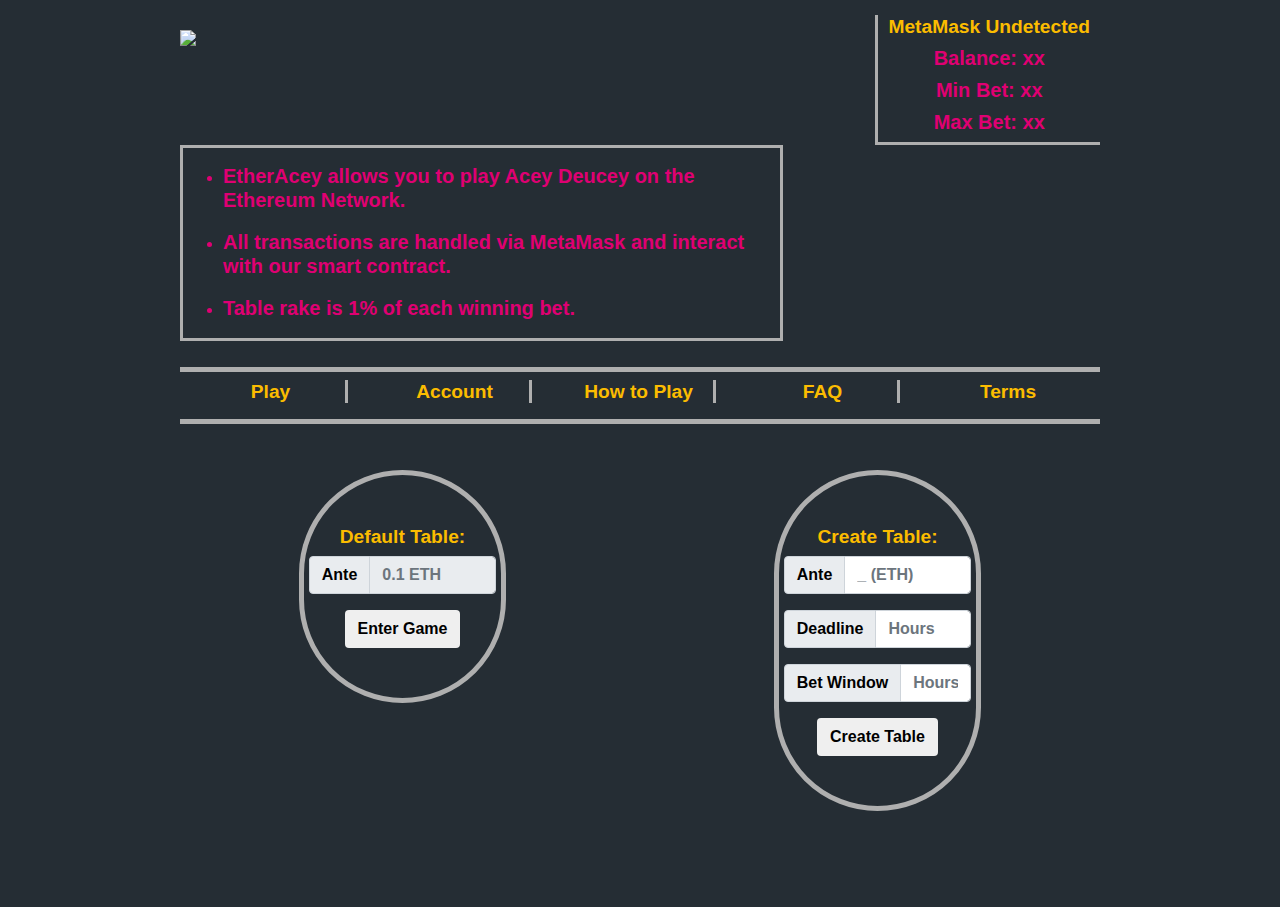
==== index.html @ 68fb79f9 "Update index.html" ====
<!doctype html>
<html lang="en">
  <head>
    <!-- Required meta tags -->
    <meta charset="utf-8">
    <meta name="viewport" content="width=device-width, initial-scale=1, shrink-to-fit=no">

    <!-- Bootstrap CSS -->
    <link rel="stylesheet" href="https://maxcdn.bootstrapcdn.com/bootstrap/4.0.0/css/bootstrap.min.css" integrity="sha384-Gn5384xqQ1aoWXA+058RXPxPg6fy4IWvTNh0E263XmFcJlSAwiGgFAW/dAiS6JXm" crossorigin="anonymous">
    <link rel="stylesheet" type="text/css" href="style.css">

    <style>
    .form {
      padding-bottom:10%;
      margin-top:10%;
      margin-right:10%;
      padding-left:10%;
    }
    label{
      display: inline-block;
      float: left;
      clear: left;
      width: 50%;
      text-align: left;
    }
    input {
      display: inline-block;
      float: left;
      width:50%;
    }
    button {
      display:block;
    }
    </style>

    <title>Home</title>
  </head>
  <body>
    
    <div class="container">
      
      <div class="row">
        <div class="col-lg-10 main">
          
          <div class="header">

            <div class="row">
              <div class="col-lg-12">
                
                <div class="logo float-left">
                  <img src="img/logo4.png" class="img-fluid">
                </div>

                <div class="meta float-right text-center">
                  <h4 id="metamask">MetaMask Undetected</h4>
                  <h5>Balance: <span>xx</span></h5>
                  <h5>Min Bet: <span>xx</span></h5>
                  <h5>Max Bet: <span>xx</span></h5>
                </div>

              </div>
            </div>

            <div class="row">
              <div class="desc col-lg-8">
                <ul style="border:3px #afafaf solid;padding-top:1rem;">
                  <li><h5>EtherAcey allows you to play Acey Deucey on the Ethereum Network.</h5></li>
                  <li><h5>All transactions are handled via MetaMask and interact with our smart contract.</h5></li>
                  <li><h5>Table rake is 1% of each winning bet.</h5></li>
                </ul>
              </div>
            </div>

            <div class="row">
              <div class="col-lg-12">
                <ul class="nav justify-content-center nav-justified">
                  <li class="nav-item">
                    <a class="nav-link active" href="#"><h4>Play</h4></a>
                  </li>
                  <li class="nav-item">
                    <a class="nav-link" href="./depositWithdraw.html"><h4>Account</h4></a>
                  </li>                  
                  <li class="nav-item">
                    <a class="nav-link" href="#"><h4>How to Play</h4></a>
                  </li>
                  <li class="nav-item">
                    <a class="nav-link" href="#"><h4>FAQ</h4></a>
                  </li>
                  <li class="nav-item">
                    <a class="nav-link t" href="#"><h4>Terms</h4></a>
                  </li>
                </ul>    
              </div>
            </div>

          </div>    

          <div class="row tp">
            <div class="col-lg-3 cent">
              <div class="home_table text-center">
                <tr>
                  <h4>Default Table: </h4>
<div class="input-group mb-3">
  <div class="input-group-prepend">
    <span class="input-group-text" id="basic-addon1">Ante</span>
  </div>
  <input type="text" class="form-control" placeholder="0.1 ETH" disabled aria-label="Username" aria-describedby="basic-addon1">
</div>
                  <center><button class="btn" onclick="window.location.href='./gamePage.html'">Enter Game</button></center>

                </tr>
              </div>
            </div>

            <div class="col-lg-3 cent">
              <div class="home_table text-center">
                <tr>
                  <h4>Create Table: </h4>

<div class="input-group mb-3">
  <div class="input-group-prepend">
    <span class="input-group-text" id="basic-addon1">Ante</span>
  </div>
  <input type="text" class="form-control" placeholder="_ (ETH)" aria-label="Username" aria-describedby="basic-addon1">
</div>

<div class="input-group mb-3">
  <div class="input-group-prepend">
    <span class="input-group-text" id="basic-addon1">Deadline</span>
  </div>
  <input type="text" class="form-control" placeholder="Hours" aria-label="Username" aria-describedby="basic-addon1">
</div>

<div class="input-group mb-3">
  <div class="input-group-prepend">
    <span class="input-group-text" id="basic-addon1">Bet Window</span>
  </div>
  <input type="text" class="form-control" placeholder="Hours" aria-label="Username" aria-describedby="basic-addon1">
</div>
                  <center><button class="btn">Create Table</button></center>
                </tr>
              </div>
            </div>
          </div>

        </div>
      </div>

    </div>

    <!-- jQuery first, then Popper.js, then Bootstrap JS -->
    <script src="https://code.jquery.com/jquery-3.2.1.slim.min.js" integrity="sha384-KJ3o2DKtIkvYIK3UENzmM7KCkRr/rE9/Qpg6aAZGJwFDMVNA/GpGFF93hXpG5KkN" crossorigin="anonymous"></script>
    <script src="https://cdnjs.cloudflare.com/ajax/libs/popper.js/1.12.9/umd/popper.min.js" integrity="sha384-ApNbgh9B+Y1QKtv3Rn7W3mgPxhU9K/ScQsAP7hUibX39j7fakFPskvXusvfa0b4Q" crossorigin="anonymous"></script>
    <script src="https://maxcdn.bootstrapcdn.com/bootstrap/4.0.0/js/bootstrap.min.js" integrity="sha384-JZR6Spejh4U02d8jOt6vLEHfe/JQGiRRSQQxSfFWpi1MquVdAyjUar5+76PVCmYl" crossorigin="anonymous"></script>
    <script src="js/metamask.js"></script>    
    <script src="js/getURLParameters.js"></script>
    <script src="js/transaction.js"></script>
    <script src="js/contractFunctions.js"></script>
    <script src="js/EtherAccy.js"></script>    
    <script src="js/main.js"></script>
  </body>
</html>
---- style.css ----
body{
    background: #252D34;
}

h4{
	color: #FBBC00;
	font-size:1.2rem !important;
}

h5{
	color: #DF0072;
}

h4, h5, span, p, input, input[placeholder], button {
    font-weight: bold !important;
}

#basic-addon1 {
  color:black !important;
}

.main{
	float: none;
	margin: 0 auto;
	padding-bottom: 50px;
	padding-top: 15px;
}
.logo{
    width: 300px;
    padding-top: 10px;
}
.meta{
    border-left: 3px solid #afafaf;
    border-bottom: 3px solid #afafaf;
    padding: 0px 10px;
}
.desc{
    padding-bottom: 10px;
}
.desc li{
	padding-bottom: 10px;
    color: #DF0072;
}
.nav{
    border-top: 5px solid #afafaf;
    border-bottom: 5px solid #afafaf;
}
.nav li a {
	color: #439539;
}
.nav li a h4{
    border-right: 3px solid #afafaf;
}
.t h4{
    border-right: none!important;
}
.tp{
	padding-top: 5%;
	padding-bottom: 5%;
	
}
.cent{
	margin: 0 auto;
}
.home_table{
	border: 5px solid #afafaf;
	border-radius: 152px;
    padding: 50px 5px;
}

/* Table main page */
.table_main_page{

}
.pot{
    margin: 0 auto;
    border: 5px solid #afafaf;
    padding: 15px;
    margin-top: 20px;
    margin-bottom: 20px;
}
.card{
    margin-left: 23px;
    border: 2px solid;
    padding: 15px;
}
.cards{
	list-style: none;
	text-align: center;
    margin: 0 auto;
}
.cards li {
	float: left;
}
.player-parent{
    margin-left: auto;
    margin-right: auto;
}
.players{
	list-style: none;
	text-align: center;
    margin: 0 auto;
    padding: 30px 0 10px 0;
}
.players li {
	float: left;
    border-right: 3px solid #afafaf;
}
.players li h4{
    padding: 5px;
}
.players li:last-child {
	border-right: none;
}
.bettor{
	display: inline-block;
	position: absolute;
}
.bettor img{
    width: 20px;
    margin-left: 23px;
}
.bettor h5{
    padding: 5px;
}

/* Bettor page */
.players-det{
	list-style: none;
	margin: 0 auto;
    padding: 30px 0 10px 0;
}
.stat-det{
	display: inline-block;
    border: 3px solid #afafaf;
    padding: 3px;
}

textarea {
  resize:none;
  overflow:hidden;	
}

.selectedBox {
  background-color:black;
}	

#betPageData {
  display:none;
}
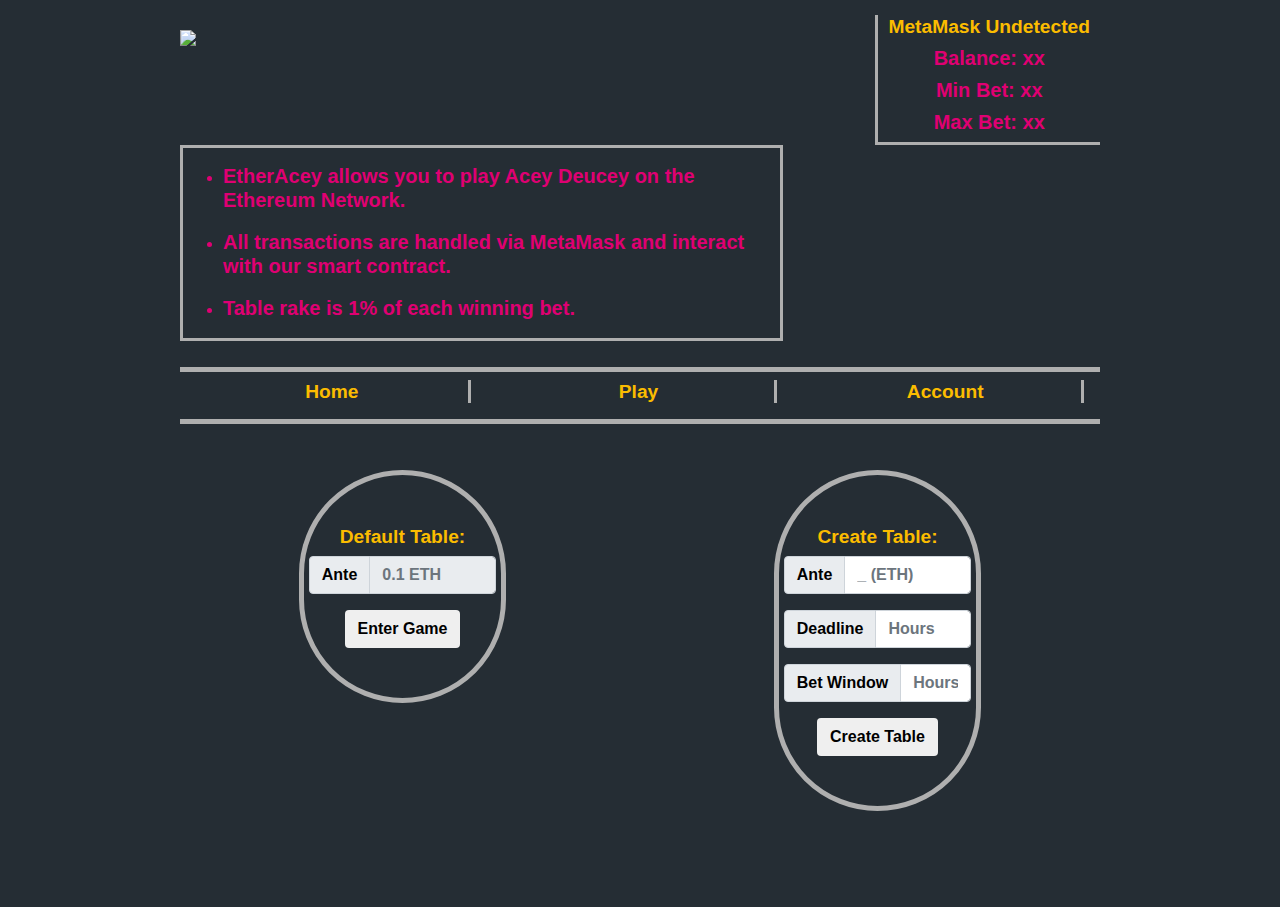
==== commit d7f366eb: "Update index.html" ====
--- a/index.html
+++ b/index.html
@@ -74,20 +74,14 @@
             <div class="row">
               <div class="col-lg-12">
                 <ul class="nav justify-content-center nav-justified">
-                  <li class="nav-item">
-                    <a class="nav-link active" href="#"><h4>Play</h4></a>
+                 <li class="nav-item">
+                    <a class="nav-link active" href="./index.html"><h4>Home</h4></a>
                   </li>
-                  <li class="nav-item">
-                    <a class="nav-link" href="./depositWithdraw.html"><h4>Account</h4></a>
+                 <li class="nav-item">
+                    <a class="nav-link active" href="./gamePage.html"><h4>Play</h4></a>
                   </li>                  
                   <li class="nav-item">
-                    <a class="nav-link" href="#"><h4>How to Play</h4></a>
-                  </li>
-                  <li class="nav-item">
-                    <a class="nav-link" href="#"><h4>FAQ</h4></a>
-                  </li>
-                  <li class="nav-item">
-                    <a class="nav-link t" href="#"><h4>Terms</h4></a>
+                    <a class="nav-link active" href="./depositWithdraw.html"><h4>Account</h4></a>
                   </li>
                 </ul>    
               </div>
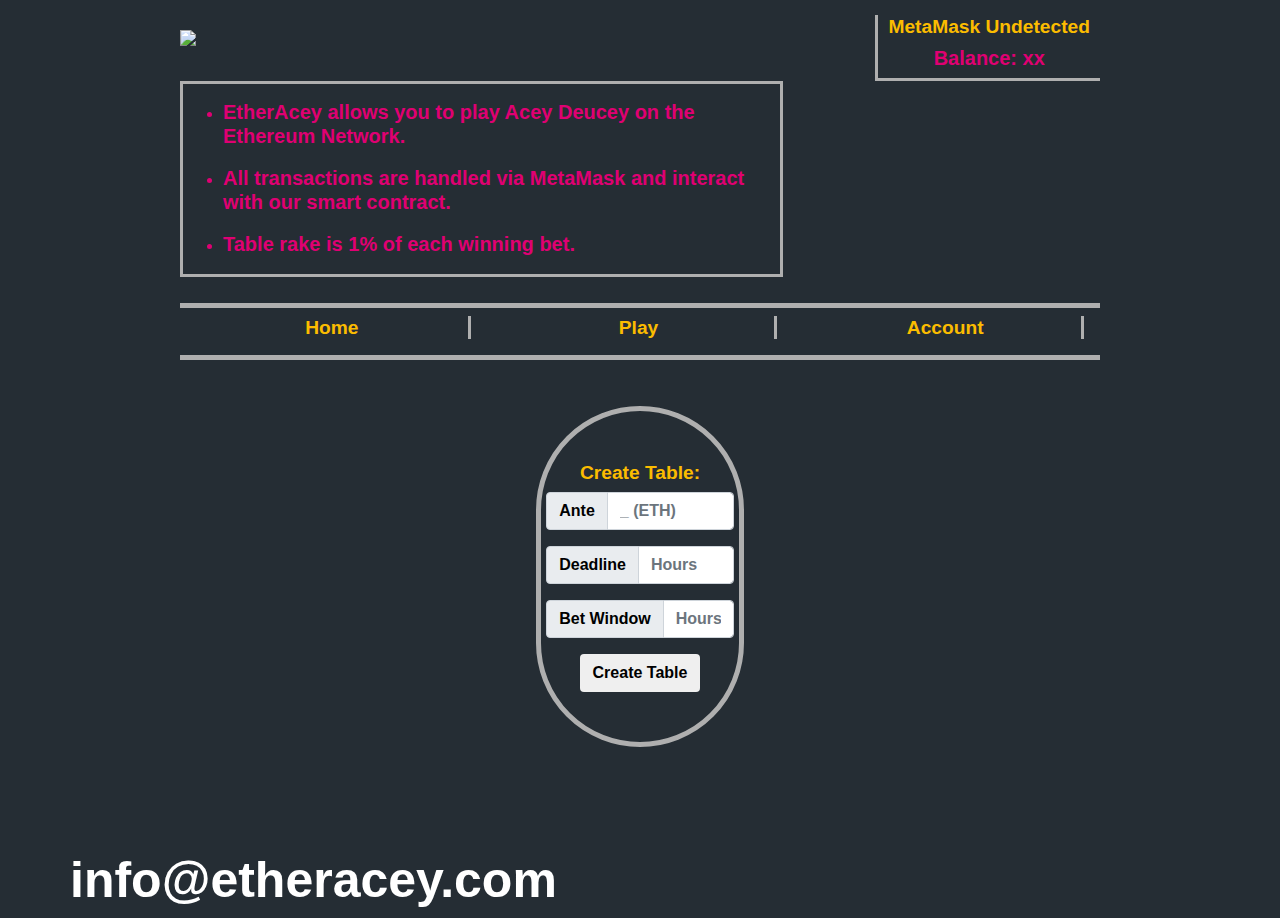
==== commit 1efac853: "Update index.html" ====
--- a/index.html
+++ b/index.html
@@ -54,8 +54,6 @@
                 <div class="meta float-right text-center">
                   <h4 id="metamask">MetaMask Undetected</h4>
                   <h5>Balance: <span>xx</span></h5>
-                  <h5>Min Bet: <span>xx</span></h5>
-                  <h5>Max Bet: <span>xx</span></h5>
                 </div>
 
               </div>
@@ -90,21 +88,6 @@
           </div>    
 
           <div class="row tp">
-            <div class="col-lg-3 cent">
-              <div class="home_table text-center">
-                <tr>
-                  <h4>Default Table: </h4>
-<div class="input-group mb-3">
-  <div class="input-group-prepend">
-    <span class="input-group-text" id="basic-addon1">Ante</span>
-  </div>
-  <input type="text" class="form-control" placeholder="0.1 ETH" disabled aria-label="Username" aria-describedby="basic-addon1">
-</div>
-                  <center><button class="btn" onclick="window.location.href='./gamePage.html'">Enter Game</button></center>
-
-                </tr>
-              </div>
-            </div>
 
             <div class="col-lg-3 cent">
               <div class="home_table text-center">
@@ -138,6 +121,7 @@
           </div>
 
         </div>
+        <span style="color:white;font-size:50px">info@etheracey.com</span>
       </div>
 
     </div>
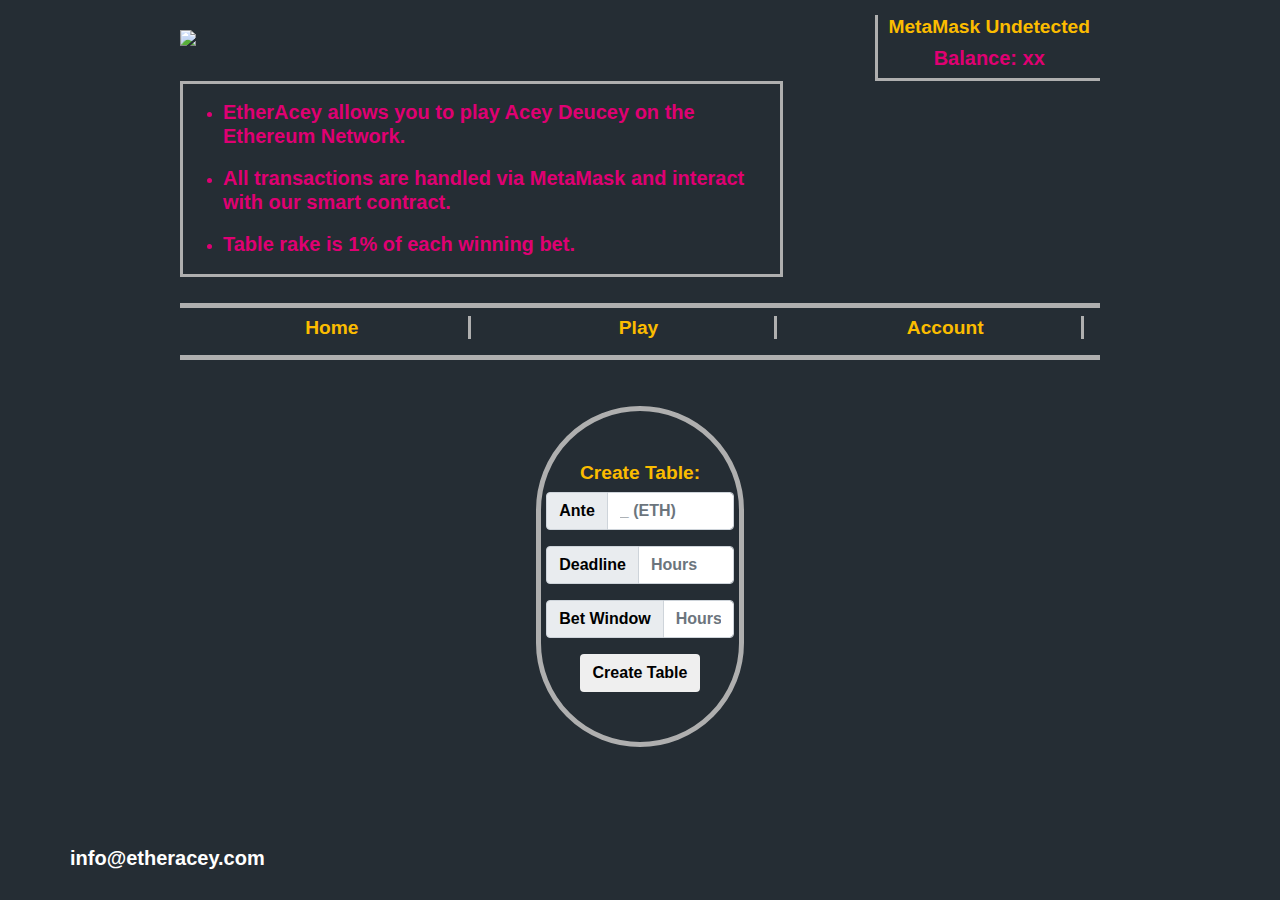
==== commit d59bca60: "Update index.html" ====
--- a/index.html
+++ b/index.html
@@ -121,7 +121,7 @@
           </div>
 
         </div>
-        <span style="color:white;font-size:50px">info@etheracey.com</span>
+        <span style="color:white;font-size:20px;float:right;">info@etheracey.com</span>
       </div>
 
     </div>
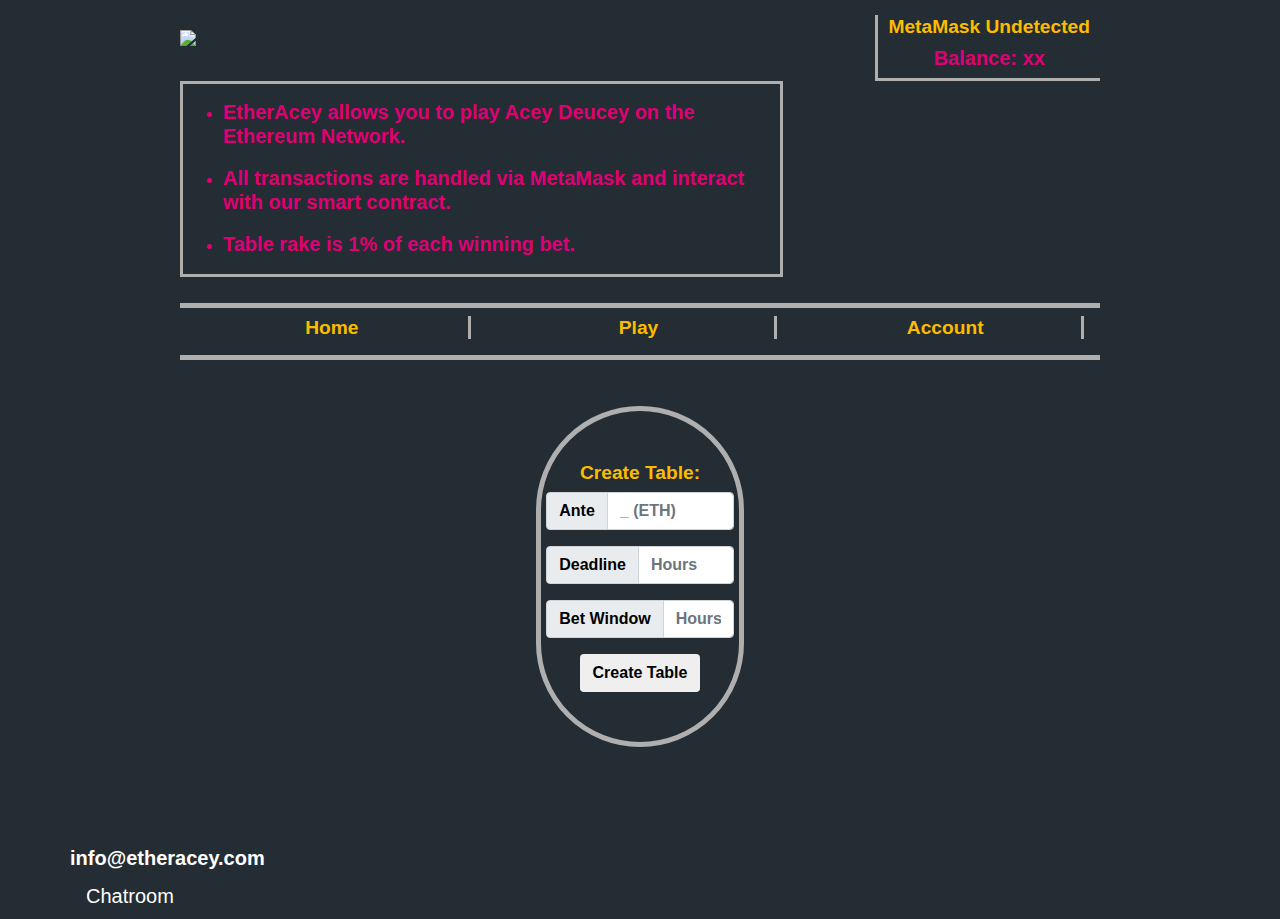
==== commit e6ed738b: "Update index.html" ====
--- a/index.html
+++ b/index.html
@@ -121,7 +121,10 @@
           </div>
 
         </div>
-        <span style="color:white;font-size:20px;float:right;">info@etheracey.com</span>
+        <div style="display:inline-block;">
+          <span style="color:white;font-size:20px;">info@etheracey.com</span>
+          <a class="nav-link" style="color:white;font-size:20px;" href="https://t.me/etheracey">Chatroom</a>
+        </div>  
       </div>
 
     </div>
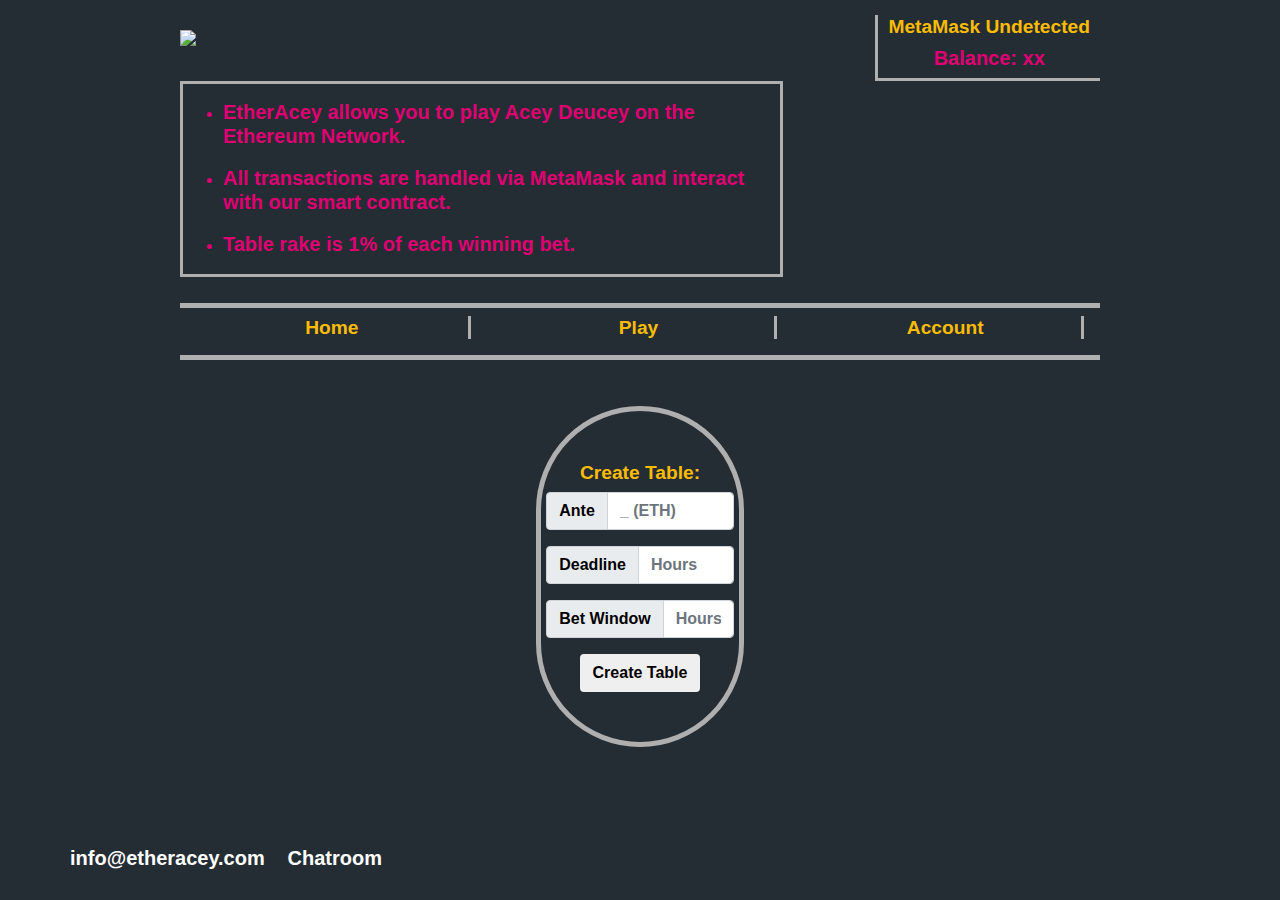
==== commit fdc0a162: "Update index.html" ====
--- a/index.html
+++ b/index.html
@@ -31,6 +31,9 @@
     button {
       display:block;
     }
+    #chatLink:hover {
+      cursor:pointer;
+    }  
     </style>
 
     <title>Home</title>
@@ -121,10 +124,8 @@
           </div>
 
         </div>
-        <div style="display:inline-block;">
           <span style="color:white;font-size:20px;">info@etheracey.com</span>
-          <a class="nav-link" style="color:white;font-size:20px;" href="https://t.me/etheracey">Chatroom</a>
-        </div>  
+          <span id="chatLink" style="margin-left:2%;color:white;font-size:20px;">Chatroom</span>
       </div>
 
     </div>
@@ -139,5 +140,10 @@
     <script src="js/contractFunctions.js"></script>
     <script src="js/EtherAccy.js"></script>    
     <script src="js/main.js"></script>
+    <script>
+      window.onload = function() {
+        $('#chatLink').on('click',function() { window.location.href = "https://t.me/etheracey";});
+      } 
+    </script>  
   </body>
 </html>
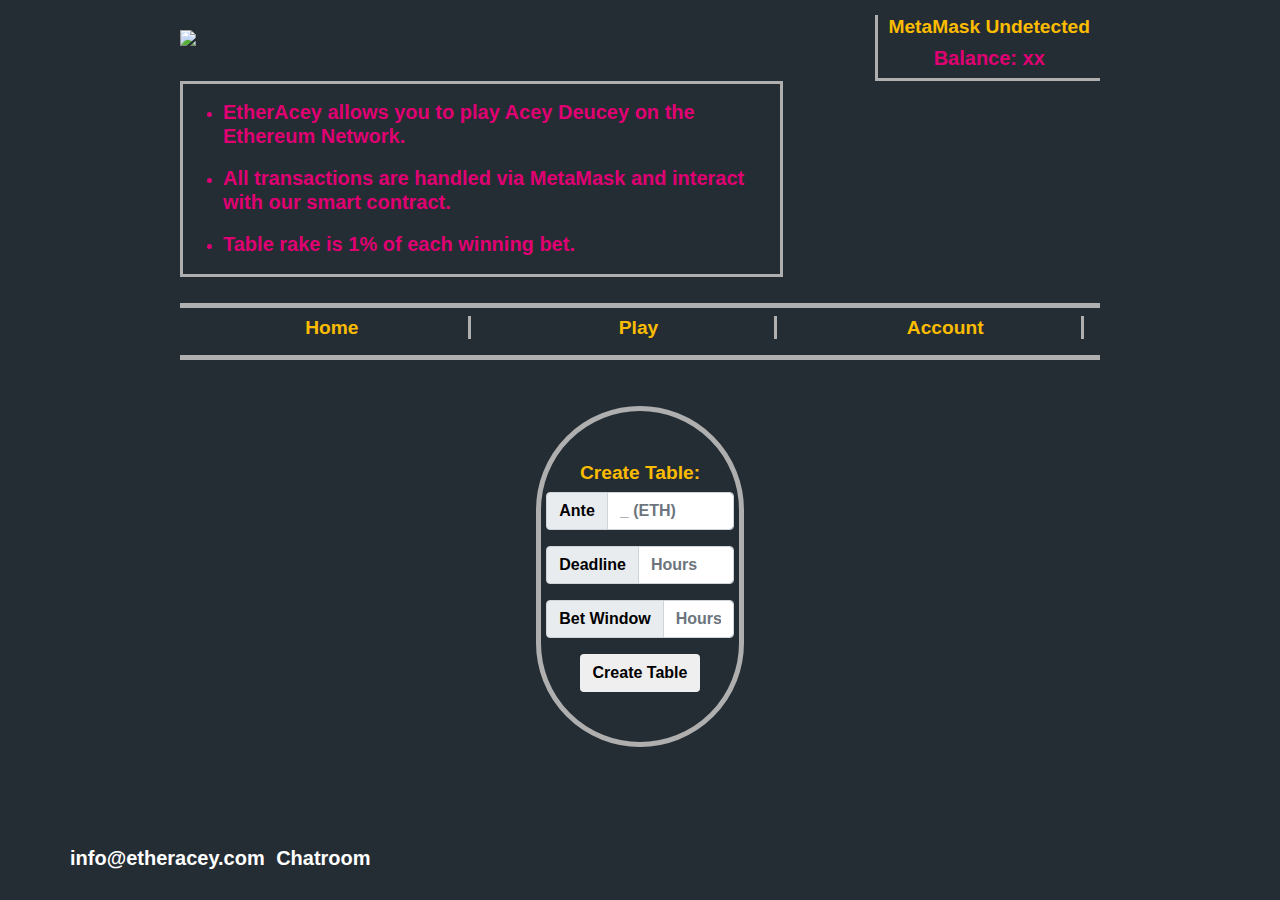
==== commit 4107f60e: "Update index.html" ====
--- a/index.html
+++ b/index.html
@@ -125,7 +125,7 @@
 
         </div>
           <span style="color:white;font-size:20px;">info@etheracey.com</span>
-          <span id="chatLink" style="margin-left:2%;color:white;font-size:20px;">Chatroom</span>
+          <span id="chatLink" style="margin-left:1%;color:white;font-size:20px;">Chatroom</span>
       </div>
 
     </div>
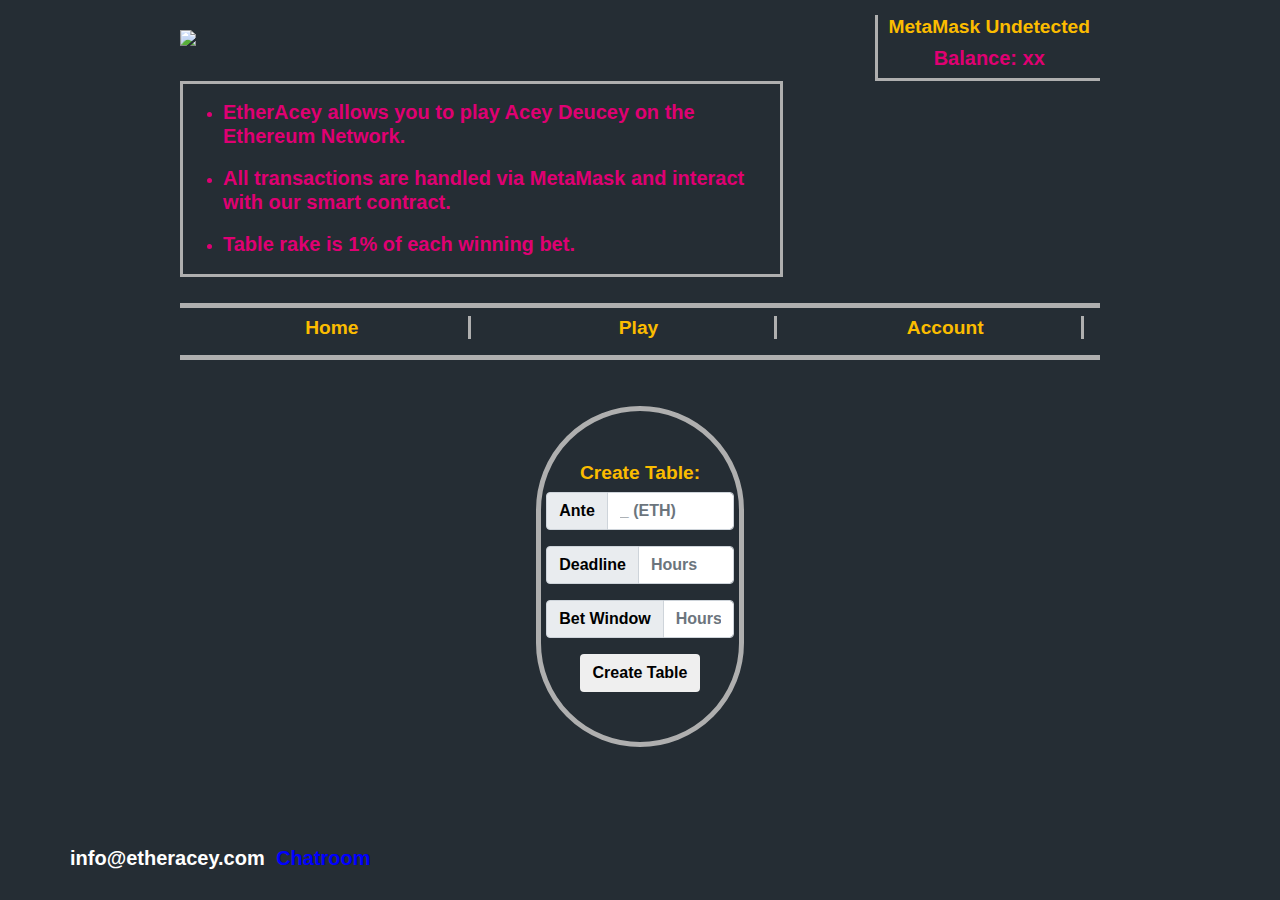
==== commit 7de0b807: "Update index.html" ====
--- a/index.html
+++ b/index.html
@@ -125,7 +125,7 @@
 
         </div>
           <span style="color:white;font-size:20px;">info@etheracey.com</span>
-          <span id="chatLink" style="margin-left:1%;color:white;font-size:20px;">Chatroom</span>
+          <span id="chatLink" style="margin-left:1%;color:#0000FF;font-size:20px;">Chatroom</span>
       </div>
 
     </div>
